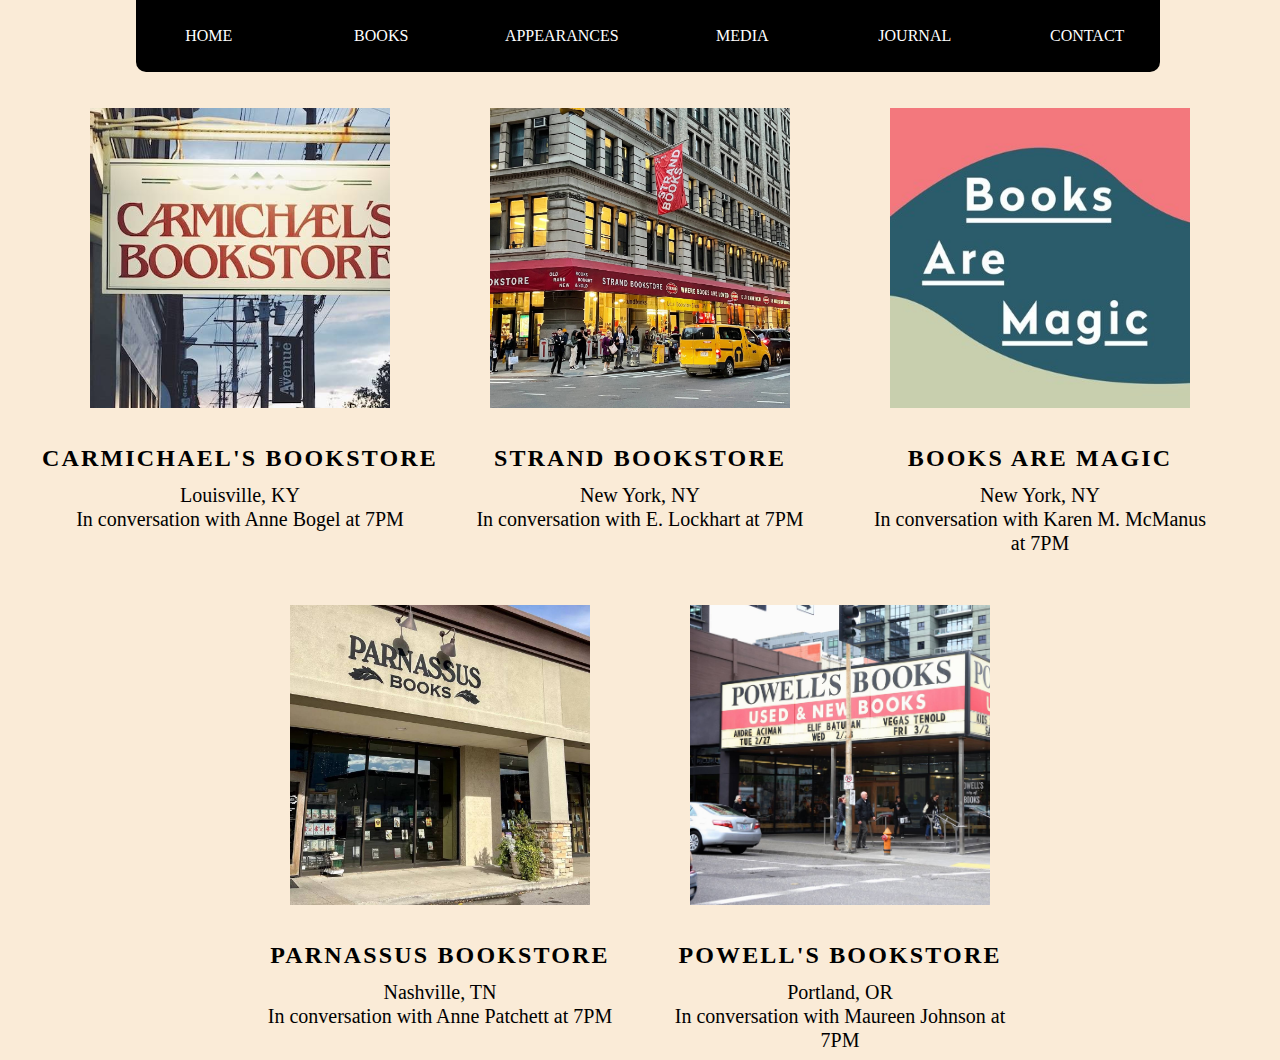
==== appearances.html @ 76f82fc0 "Initial commit" ====
<DOCTYPLE html>
    <html>

        <head>
                <title>Appreances</title>
                <link rel="stylesheet" href="style.css">
                <link rel="stylesheet" href="appearancesandmedia.css">


        </head>

    <body>

        <nav class="main-nav">

            <ul>
        
                <li><a href="/">Home</a></li>
                <li><a href="index.html#books">Books</a></li>
                <li><a href="#">Appearances</a></li>
                <li><a href="media.html">Media</a></li>
                <li><a href="#">Journal</a></li>
                <li><a href="index.html#contact">Contact</a></li>
        
            </ul>
        
        </nav>

        <main>
            
            <div class="event">

                <div>

                    <a  href="https://www.carmichaelsbookstore.com/event/brooke-lauren-davis-conversation-anne-bogel"><img src="img/Carmichaels-1.jpg"></a>
                    <h2><a href="https://www.carmichaelsbookstore.com/event/brooke-lauren-davis-conversation-anne-bogel"> Carmichael's Bookstore</a></h2>
                    <p>Louisville, KY</p>
                    <p>In conversation with Anne Bogel at 7PM</p>

                </div>

                <div>

                    <a href="https://www.strandbooks.com/"><img src="img/strand.jpg"></a>
                    <h2><a href="https://www.strandbooks.com/">Strand Bookstore</a></h2>
                    <p>New York, NY</p>
                    <p>In conversation with E. Lockhart at 7PM</p>

                </div>

                <div>

                    <a href="https://booksaremagic.net/"><img src="img/books are magic.jpg"></a>
                    <h2><a href="https://booksaremagic.net/">Books Are Magic</a></h2>
                    <p>New York, NY</p>
                    <p>In conversation with Karen M. McManus at 7PM</p>
                    
                </div>

                <div>

                    <a href="https://www.parnassusbooks.net/"><img src="img/parnasus.jpg"></a>
                    <h2><a href="https://www.parnassusbooks.net/">Parnassus Bookstore</a></h2>
                    <p>Nashville, TN</p>
                    <p>In conversation with Anne Patchett at 7PM</p>
                    
                </div>

                
                <div>

                    <a href="https://www.powells.com/"><img src="img/powells (1).jpg"></a>
                    <h2><a href="https://www.powells.com/">Powell's Bookstore</a></h2>
                    <p>Portland, OR</p>
                    <p>In conversation with Maureen Johnson at 7PM</p>
                    
                </div>




            </div>  
    

        </main>








    </body>
</html>
---- style.css ----
* {
    box-sizing: border-box;
}

body {
    text-align: center;
    font-family: "Josefin Sans";
    line-height: 24px;
    background: antiquewhite;
    padding-top: 200px;
}

@media screen and (min-width: 700px) {

    body {
        padding-top: 50px;
    }
}





a:link,
a:visited {
    color: white;
    text-decoration: none;
}



a:hover {

    color: #930114;
}



p {
    padding: 24px;
    margin: auto;
    max-width: 550px;
    font-size: 1.25rem;


}

h1,
h2 {
    letter-spacing: 0.09em;
    font-family: "IM FELL DW Pica SC";
    text-transform: uppercase;
    width: 100%;
    max-width: 700px;
    margin: auto;
    padding: 24px;
    line-height: 50px;
    font-size: 3rem;
}


h3 {

    letter-spacing: 0.09em;
    font-family: "IM FELL DW Pica SC";
    width: 100%;
    max-width: 550px;
    margin: auto;
    padding: 12px;
    font-size: 1.25rem;
}

.main-nav {
    top: 0;
    position: fixed;
    width: 100%;
    z-index: 2;
}


.main-nav ul {
    list-style-type: none;
    background-color: black;
    padding: 24px;
    font-family: "IM FELL DW Pica SC";
    max-width: 80%;
    margin: auto;
    border-radius: 0 0 10px 10px;

}

.main-nav li {

    font-size: 1rem;
    text-transform: uppercase;
    min-width: 10%;
}


@media screen and (min-width: 700px) {
    .main-nav ul {
        display: flex;
        justify-content: space-between;
    }
}



.rect-img-container {
    display: block;
    position: relative;
  }
  
  .rect-img-container::after {
    content: "";
    display: block;
    padding-bottom: 100%;
  }
  
  .rect-img {
    position: absolute;
    width: 100%;
    left: 0;
    top: 0;
    height: 100%;
    object-fit: cover; }
---- appearancesandmedia.css ----
.event {

    display: flex;
    justify-content: center;
    flex-direction: row;
    flex-wrap: wrap;

}

.event img {

    width: 100%;
    height: auto;
    max-width: 400px;
    max-height: 400px;
    padding: 50px 50px 25px 50px;
    transition: transform 100ms;
}


.event img:hover {
    transform: scale(97%);
}

.event h2 {

    font-size: 1.5rem;
    padding: 0;
}



.event a:link, .event a:visited {

    color: black;
}


.event a:hover {

    color: #930114;
}

.event p {

    padding: 0;
    max-width: 350px;
}

.roxie-media {

    padding-bottom: 50px;
    margin: 50px;
}

.hollow-media {

    padding-bottom: 50px;
    margin: 50px;
}
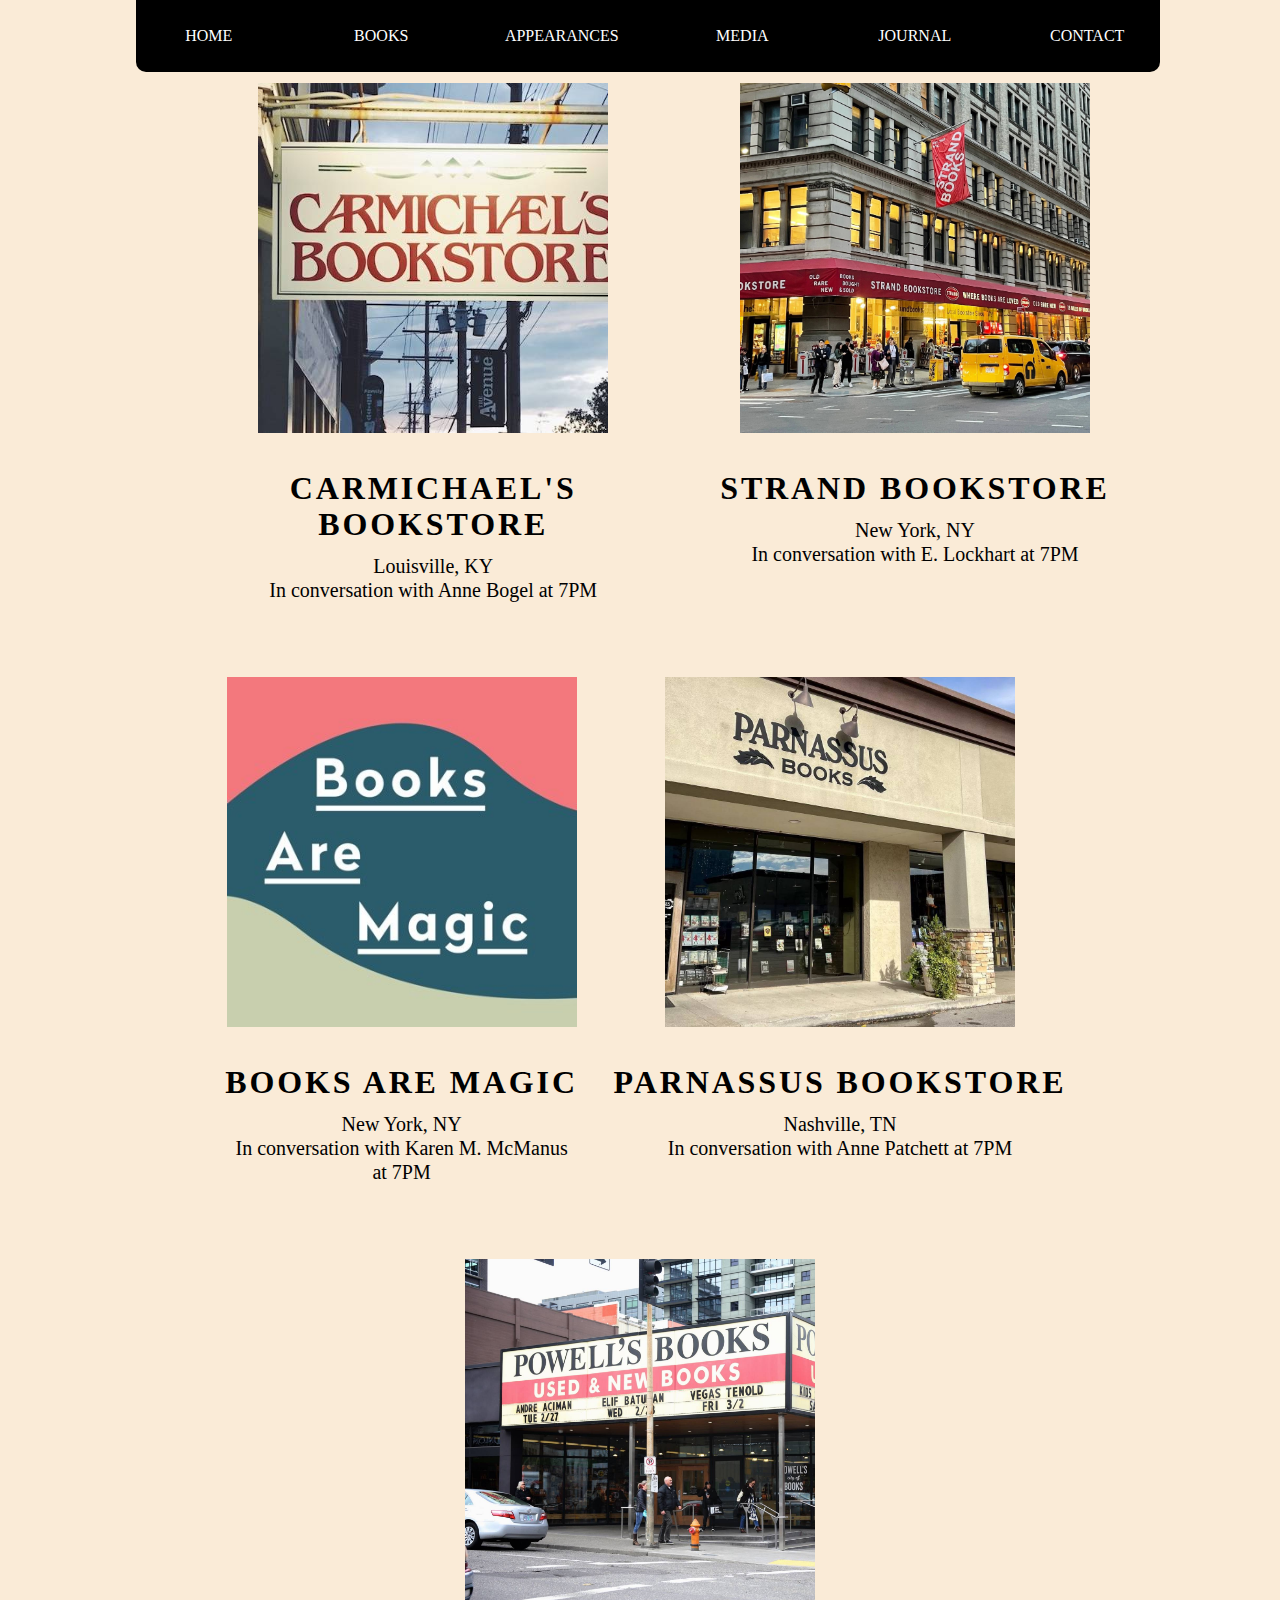
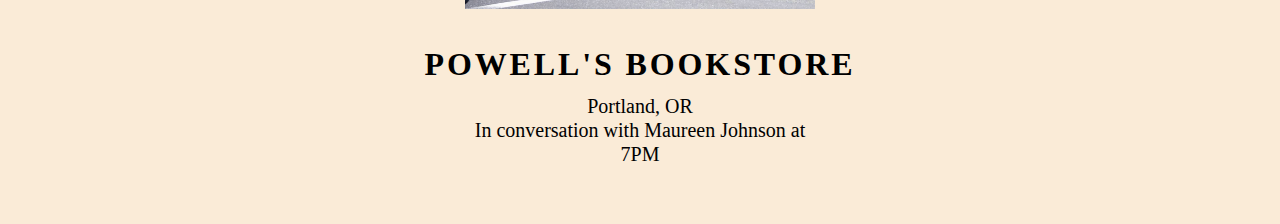
==== commit 9371d12f: "Update site to latest version with all working pages" ====
--- a/appearances.html
+++ b/appearances.html
@@ -5,6 +5,7 @@
                 <title>Appreances</title>
                 <link rel="stylesheet" href="style.css">
                 <link rel="stylesheet" href="appearancesandmedia.css">
+                <meta name="viewport" content="width=device-width, initial-scale=1">
 
 
         </head>
@@ -30,10 +31,10 @@
             
             <div class="event">
 
-                <div>
+                <div class="first-event">
 
                     <a  href="https://www.carmichaelsbookstore.com/event/brooke-lauren-davis-conversation-anne-bogel"><img src="img/Carmichaels-1.jpg"></a>
-                    <h2><a href="https://www.carmichaelsbookstore.com/event/brooke-lauren-davis-conversation-anne-bogel"> Carmichael's Bookstore</a></h2>
+                    <h3><a href="https://www.carmichaelsbookstore.com/event/brooke-lauren-davis-conversation-anne-bogel"> Carmichael's Bookstore</a></h3>
                     <p>Louisville, KY</p>
                     <p>In conversation with Anne Bogel at 7PM</p>
 
@@ -42,7 +43,7 @@
                 <div>
 
                     <a href="https://www.strandbooks.com/"><img src="img/strand.jpg"></a>
-                    <h2><a href="https://www.strandbooks.com/">Strand Bookstore</a></h2>
+                    <h3><a href="https://www.strandbooks.com/">Strand Bookstore</a></h3>
                     <p>New York, NY</p>
                     <p>In conversation with E. Lockhart at 7PM</p>
 
@@ -51,7 +52,7 @@
                 <div>
 
                     <a href="https://booksaremagic.net/"><img src="img/books are magic.jpg"></a>
-                    <h2><a href="https://booksaremagic.net/">Books Are Magic</a></h2>
+                    <h3><a href="https://booksaremagic.net/">Books Are Magic</a></h3>
                     <p>New York, NY</p>
                     <p>In conversation with Karen M. McManus at 7PM</p>
                     
@@ -60,7 +61,7 @@
                 <div>
 
                     <a href="https://www.parnassusbooks.net/"><img src="img/parnasus.jpg"></a>
-                    <h2><a href="https://www.parnassusbooks.net/">Parnassus Bookstore</a></h2>
+                    <h3><a href="https://www.parnassusbooks.net/">Parnassus Bookstore</a></h3>
                     <p>Nashville, TN</p>
                     <p>In conversation with Anne Patchett at 7PM</p>
                     
@@ -70,7 +71,7 @@
                 <div>
 
                     <a href="https://www.powells.com/"><img src="img/powells (1).jpg"></a>
-                    <h2><a href="https://www.powells.com/">Powell's Bookstore</a></h2>
+                    <h3><a href="https://www.powells.com/">Powell's Bookstore</a></h3>
                     <p>Portland, OR</p>
                     <p>In conversation with Maureen Johnson at 7PM</p>
                     
--- a/style.css
+++ b/style.css
@@ -7,17 +7,15 @@
     font-family: "Josefin Sans";
     line-height: 24px;
     background: antiquewhite;
-    padding-top: 200px;
+
 }
 
-@media screen and (min-width: 700px) {
+@media screen and (min-width: 768px) {
 
     body {
         padding-top: 50px;
     }
 }
-
-
 
 
 
@@ -55,7 +53,8 @@
     margin: auto;
     padding: 24px;
     line-height: 50px;
-    font-size: 3rem;
+    font-size: 2.5rem;
+
 }
 
 
@@ -109,18 +108,34 @@
 .rect-img-container {
     display: block;
     position: relative;
-  }
-  
-  .rect-img-container::after {
+}
+
+.rect-img-container::after {
     content: "";
     display: block;
     padding-bottom: 100%;
-  }
-  
-  .rect-img {
+}
+
+.rect-img {
     position: absolute;
     width: 100%;
     left: 0;
     top: 0;
     height: 100%;
-    object-fit: cover; }
+    object-fit: cover;
+}
+
+
+
+
+main {
+    margin-top: 200px;
+}
+
+/* MEDIA QUERIES */ 
+
+@media screen and (min-width: 700px) {
+   main {
+        margin-top: 0px;
+    }
+}
--- a/appearancesandmedia.css
+++ b/appearancesandmedia.css
@@ -9,13 +9,25 @@
 
 }
 
+section {
+    border-bottom: 2px dashed black;
+    margin-bottom: 25px;
+    margin-left: 10px;
+    margin-right: 10px;
+}
+
+section:last-of-type {
+    border-bottom: 0;
+    margin: auto;
+}
+
 .event img {
 
     width: 100%;
     height: auto;
     max-width: 400px;
     max-height: 400px;
-    padding: 50px 50px 25px 50px;
+    padding: 25px;
     transition: transform 100ms;
 }
 
@@ -28,8 +40,16 @@
 
     font-size: 1.5rem;
     padding: 0;
+    line-height: 3rem;
+    margin-bottom: 10px;
 }
 
+.event h3 {
+    font-size: 2rem;
+    text-transform: uppercase;
+    line-height: 2.25rem;
+
+}
 
 
 .event a:link, .event a:visited {
@@ -44,19 +64,11 @@
 }
 
 .event p {
-
     padding: 0;
     max-width: 350px;
 }
 
-.roxie-media {
+.event p:last-child {
 
-    padding-bottom: 50px;
-    margin: 50px;
+    margin-bottom: 50px;
 }
-
-.hollow-media {
-
-    padding-bottom: 50px;
-    margin: 50px;
-}
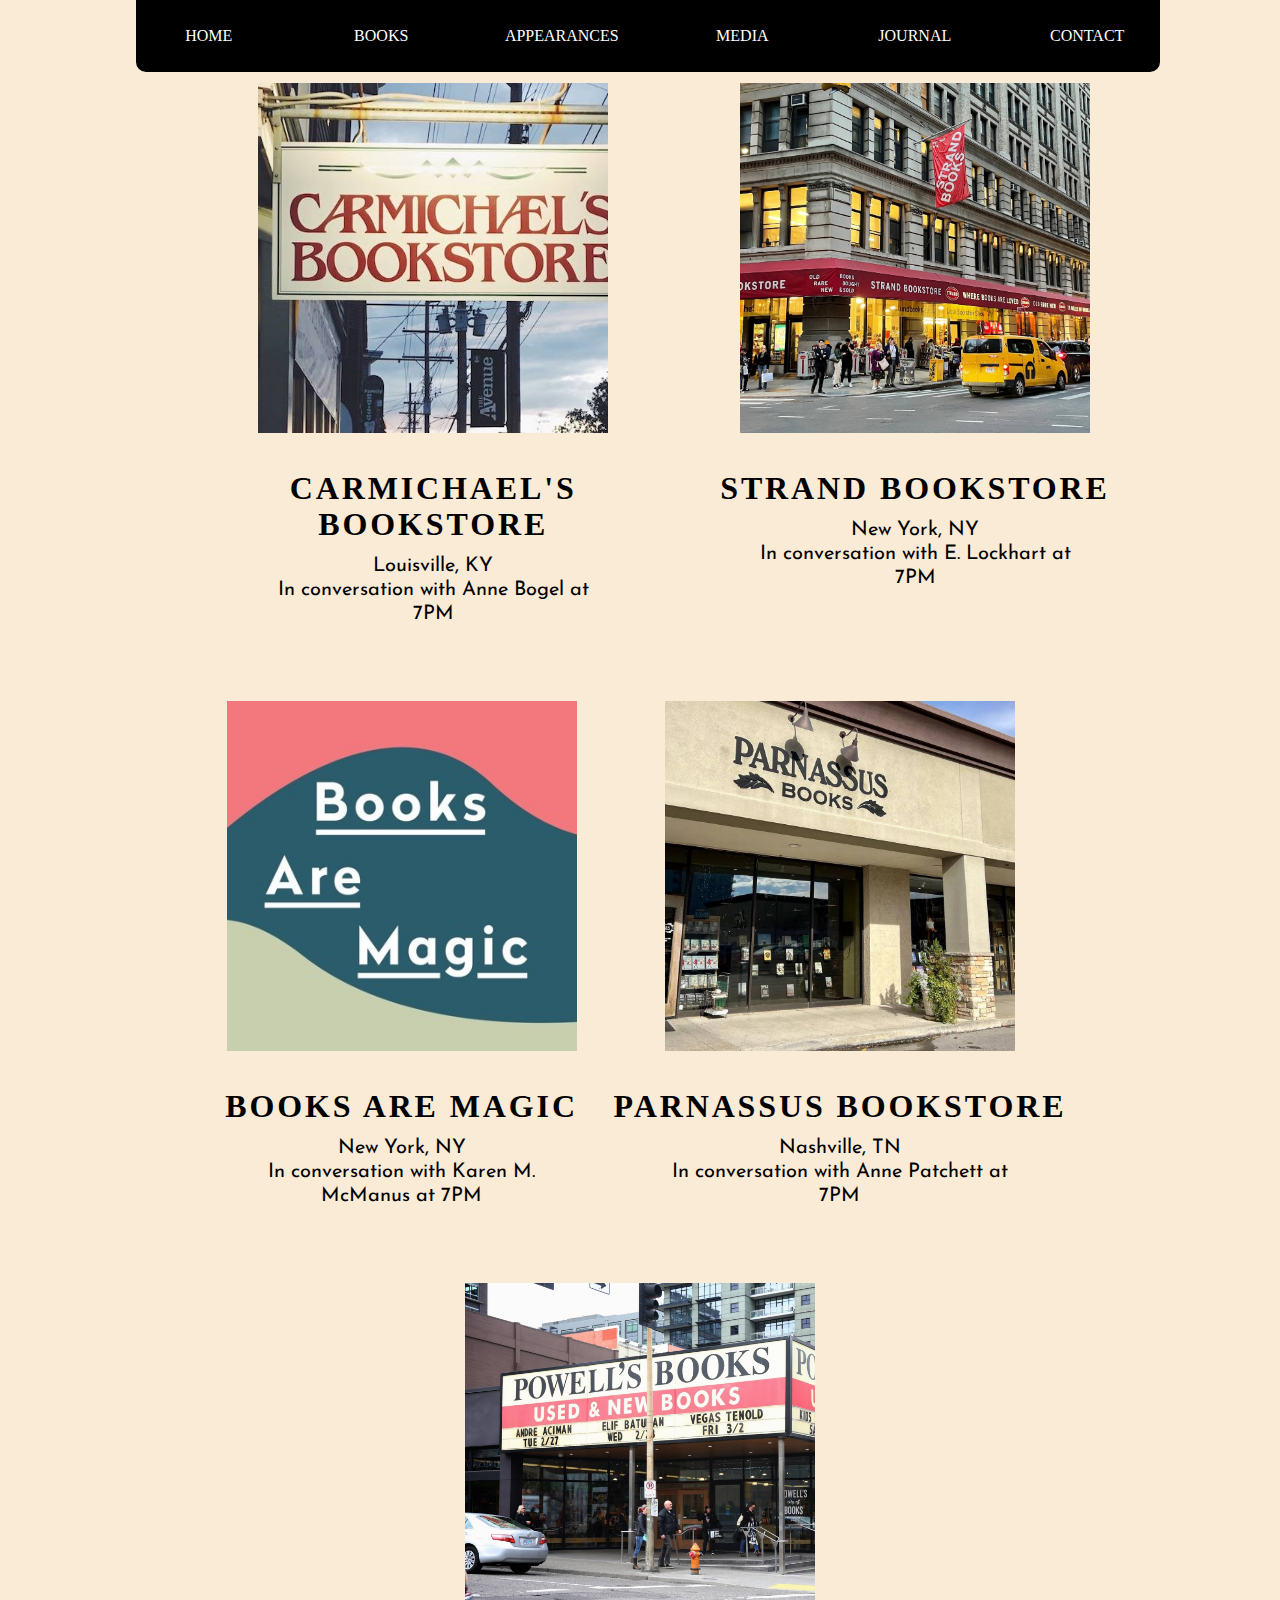
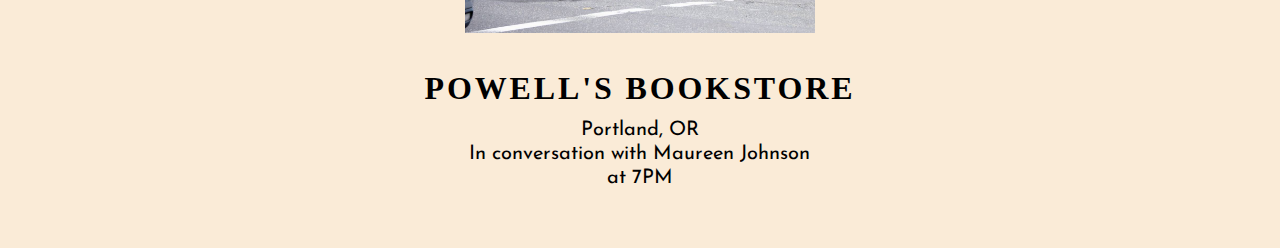
==== commit eb181c7e: "Fixed fonts" ====
--- a/appearances.html
+++ b/appearances.html
@@ -6,6 +6,8 @@
                 <link rel="stylesheet" href="style.css">
                 <link rel="stylesheet" href="appearancesandmedia.css">
                 <meta name="viewport" content="width=device-width, initial-scale=1">
+                <link href="https://fonts.googleapis.com/css2?family=IM+Fell+DW+Pica+SC&amp;family=Josefin+Sans:wght@100;400;600;700&amp;display=swap" rel="stylesheet">
+
 
 
         </head>
--- a/style.css
+++ b/style.css
@@ -56,6 +56,7 @@
     font-size: 2.5rem;
 
 }
+
 
 
 h3 {
